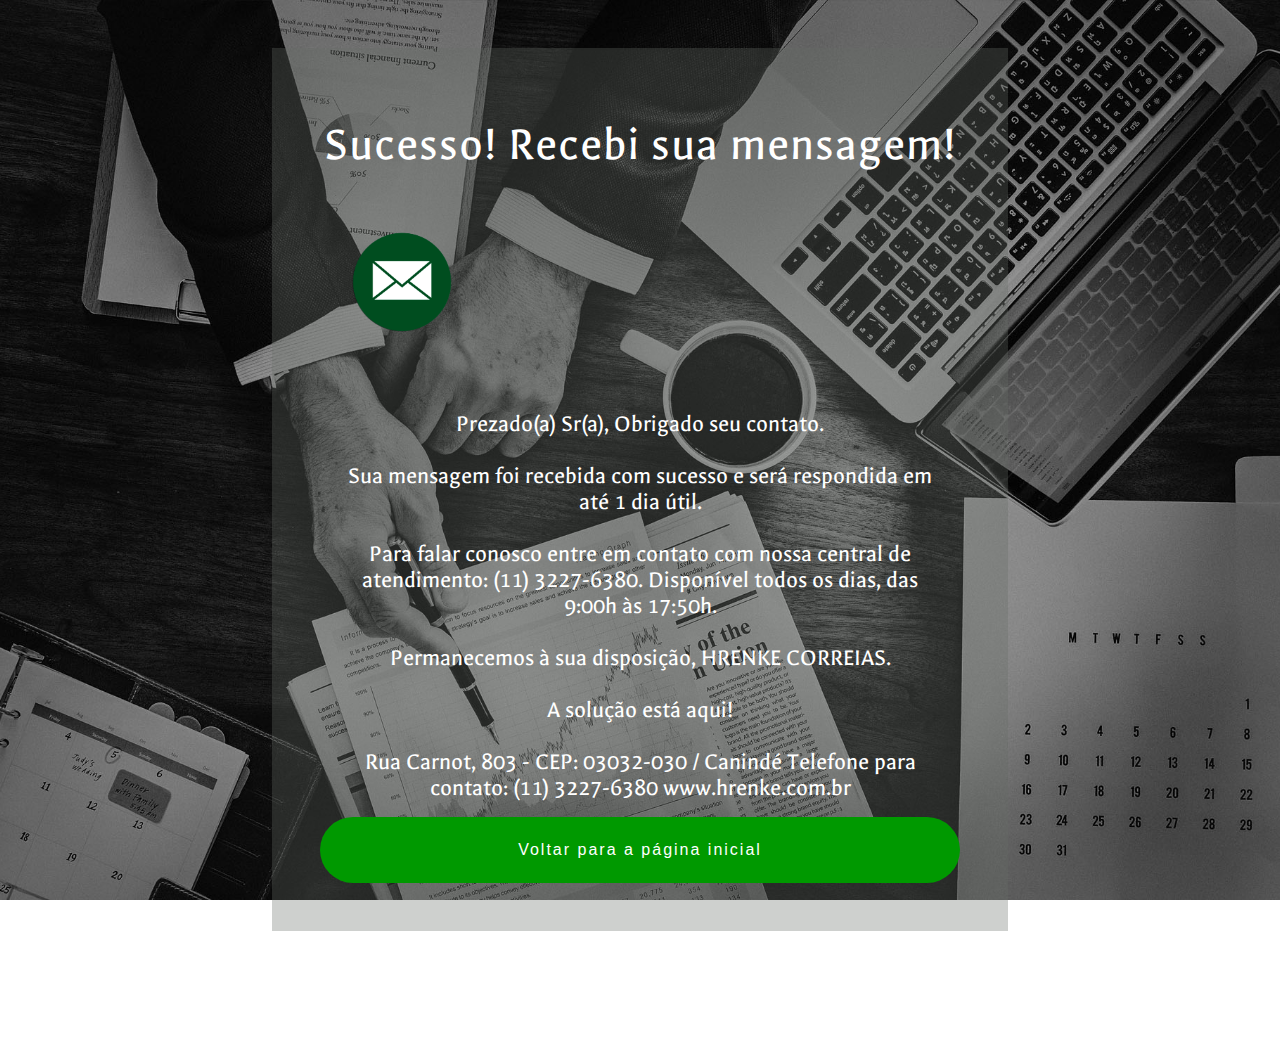
==== mail-success.html @ 7ffc7a51 "start" ====
<!doctype html>
<html>

<head>
    <title>Consultoria em Tecnologia da Informação</title>
    <link href="images/shortcut.ico" rel="shortcut icon">
    <meta name="viewport" content="width=device-width, initial-scale=1">
    <meta http-equiv="Content-Type" content="text/html; charset=utf-8" />
    <link href="http://fonts.googleapis.com/css?family=Galdeano" rel="stylesheet">
    <link href="css/font-awesome.css" rel="stylesheet" type="text/css" media="all" />
    <link href="css/style-mail.css" rel='stylesheet' type='text/css' media="all" />
</head>

<body>

    <div class="content-w3ls agileits agileinfo wthree w3-agileits">
        <h2 class="agileits-w3layouts agile w3-agile">Sucesso! Recebi sua mensagem!</h2>
        <img src="images/mail.png" alt="" />
        <p class="agileits-w3layouts agile w3-agile">Prezado(a) Sr(a), Obrigado seu contato.<br><br>Sua mensagem foi recebida com sucesso e será respondida em até 1 dia útil.<br><br>Para falar conosco entre em contato com nossa central de atendimento: (11) 3227-6380. Disponível todos os dias, das
            9:00h às 17:50h.<br><br>Permanecemos à sua disposição, HRENKE CORREIAS.<br><br>A solução está aqui!<br><br>Rua Carnot, 803 - CEP: 03032-030 / Canindé Telefone para contato: (11) 3227-6380 www.hrenke.com.br
        </p>
        <!-- <p class="agileits-w3layouts agile w3-agile">Se preferir, ligue para (11) 9 5987-5409</p> -->
        <div class="clear"></div>
        <div class="row">
            <div class="col-md-2">
            </div>
            <div class="col-md-8">

                <div class="subscribe-w3ls">
                    <div class="form-group1 w3layouts w3 w3l w3ls">
                        <input type="button" id="email" value="Voltar para a página inicial">
                    </div>
                    <!-- <div class="form-group2 agileits agileinfo wthree w3-agileits">
                            <a href="http://hrenke.com.br"><button class="btn btn-outline btn-lg"><i class="fa fa-paper-plane" aria-hidden="true"></i></button></a>
                        </div> -->
                </div>
            </div>

            <div class="clear"></div>
        </div>

    </div>
    <div class="agileits-w3layouts-copyright">
        <p class="w3ls-copyright">Copyrights © 2018 &nbsp;BK Solutions</p>
    </div>
</body>

</html>
---- css/style-mail.css ----
/*--A Design by W3layouts 
Author: W3layout
Author URL: http://w3layouts.com
License: Creative Commons Attribution 3.0 Unported
License URL: http://creativecommons.org/licenses/by/3.0/
--*/


/*--- reset code ---*/

html,
body,
div,
span,
applet,
object,
iframe,
h1,
h2,
h3,
h4,
h5,
h6,
p,
blockquote,
pre,
a,
abbr,
acronym,
address,
big,
cite,
code,
del,
dfn,
em,
img,
ins,
kbd,
q,
s,
samp,
small,
strike,
strong,
sub,
sup,
tt,
var,
b,
u,
i,
dl,
dt,
dd,
ol,
nav ul,
nav li,
fieldset,
form,
label,
legend,
table,
caption,
tbody,
tfoot,
thead,
tr,
th,
td,
article,
aside,
canvas,
details,
embed,
figure,
figcaption,
footer,
header,
hgroup,
menu,
nav,
output,
ruby,
section,
summary,
time,
mark,
audio,
video {
    margin: 0;
    padding: 0;
    border: 0;
    font-size: 100%;
    font: inherit;
    vertical-align: baseline;
}

article,
aside,
details,
figcaption,
figure,
footer,
header,
hgroup,
menu,
nav,
section {
    display: block;
}

ol,
ul {
    list-style: none;
    margin: 0px;
    padding: 0px;
}


/*-- w3ls --*/

blockquote,
q {
    quotes: none;
}

blockquote:before,
blockquote:after,
q:before,
q:after {
    content: '';
    content: none;
}

table {
    border-collapse: collapse;
    border-spacing: 0;
}


/*-- agileits --*/


/* start editing from here */

a {
    text-decoration: none;
}

.txt-rt {
    text-align: right;
}


/* text align right */

.txt-lt {
    text-align: left;
}


/* text align left */

.txt-center {
    text-align: center;
}


/* text align center */


/*-- w3l --*/

.float-rt {
    float: right;
}


/* float right */

.float-lt {
    float: left;
}


/* float left */

.clear {
    clear: both;
}


/* clear float */


/*-- agileits --*/

.pos-relative {
    position: relative;
}


/* Position Relative */

.pos-absolute {
    position: absolute;
}


/* Position Absolute */

.vertical-base {
    vertical-align: baseline;
}


/* vertical align baseline */

.vertical-top {
    vertical-align: top;
}


/* vertical align top */

nav.vertical ul li {
    display: block;
}


/* vertical menu */

nav.horizontal ul li {
    display: inline-block;
}


/* horizontal menu */

img {
    max-width: 100%;
}


/*-- agileinfo --*/


/*--- end reset code ---*/

body {
    background: url(../images/banner-mail.jpg) no-repeat center;
    background-attachment: fixed;
    background-size: cover;
    font-family: 'Galdeano', sans-serif;
}

h1.header-agileits {
    text-align: center;
    font-size: 3em;
    font-weight: normal;
    padding-top: 1.5em;
    text-transform: uppercase;
    color: #fff;
    letter-spacing: 2px;
}

.content-w3ls {
    background-color: rgba(104, 109, 103, 0.32);
    width: 50%;
    margin: 3em auto;
    padding: 3em;
    text-align: center;
}


/*-- agileinfo --*/

.content-w3ls img {
    width: 25%;
    height: auto;
    float: left;
}

.content-w3ls h2 {
    font-size: 3em;
    font-weight: normal;
    color: #fff;
    letter-spacing: 1px;
    padding: 0.5em 0;
}

.content-w3ls p {
    font-size: 1.5em;
    color: #fff;
    float: left;
    padding: 4em 2em 0;
}

.subscribe-w3ls {
    width: 100%;
    margin: 0 auto;
}

.form-group1 {
    width: 100%;
    float: left;
}


/*-- wthree --*/

.form-group2 {
    width: 30%;
    float: left;
}

.subscribe-w3ls {
    width: 100%;
    margin: 1em 0;
}

input#email {
    width: 100%;
    text-align: center;
    border: none;
    color: #fff;
    padding: 1.5em 0;
    font-size: 1em;
    border-radius: 42px;
    font-weight: 300;
    letter-spacing: 2px;
    background-color: #009900;
}


/*-- w3ls --*/

button.btn.btn-outline.btn-lg {
    width: 100%;
    text-align: center;
    padding: 1em 0;
    border: none;
    cursor: pointer;
    border-radius: 42px;
}

button.btn.btn-outline.btn-lg:hover {
    background-color: #fff;
}

button.btn.btn-outline.btn-lg i.fa {
    font-size: 3em;
    color: #009900;
    text-align: center;
}


/*-- wthree --*/

input::-webkit-input-placeholder {
    color: #fff !important;
}

input:-moz-placeholder {
    /* Firefox 18- */
    color: #fff !important;
}

input::-moz-placeholder {
    /* Firefox 19+ */
    color: #fff !important;
}

input:-ms-input-placeholder {
    color: #fff !important;
}

p.copyright {
    font-size: 17px;
    font-weight: normal;
    text-align: center;
    color: #fff;
    line-height: 30px;
    padding-bottom: 50px;
}


/*-- w3-agileits --*/

.agileits-w3layouts-copyright {
    padding: 1em 0 2em;
    text-align: center;
}

p.w3ls-copyright,
p.w3ls-copyright a {
    color: #fff;
    letter-spacing: 0.5px;
    font-size: 1em;
}


/* -- Responsive code -- */

@media screen and (max-width: 1366px) {
    .content-w3ls p {
        padding: 3em 1em 0;
    }
}

@media screen and (max-width: 1280px) {}

@media screen and (max-width: 1080px) {
    .content-w3ls {
        width: 60%;
    }
}

@media screen and (max-width: 1050px) {
    .content-w3ls img {
        width: 23%;
    }
}

@media screen and (max-width: 1024px) {
    .content-w3ls {
        width: 65%;
    }
}

@media screen and (max-width: 900px) {
    .content-w3ls {
        width: 74%;
    }
    input#email {
        padding: 1.2em 0;
    }
    button.btn.btn-outline.btn-lg {
        padding: 0.9em 0;
    }
    button.btn.btn-outline.btn-lg i.fa {
        font-size: 2.5em;
    }
}

@media screen and (max-width: 800px) {
    .content-w3ls img {
        float: none;
    }
    .content-w3ls p {
        padding: 1em 0em;
        float: none;
    }
}

@media screen and (max-width: 768px) {
    h1.header-agileits {
        font-size: 2.5em;
    }
    .content-w3ls h2 {
        font-size: 2.5em;
    }
}

@media screen and (max-width: 640px) {
    input#email {
        padding: 1em 0;
    }
    button.btn.btn-outline.btn-lg {
        padding: 0.6em 0;
    }
}

@media screen and (max-width: 600px) {}

@media screen and (max-width: 568px) {
    .content-w3ls p {
        font-size: 1.3em;
    }
    input#email {
        font-size: 0.9em;
    }
    button.btn.btn-outline.btn-lg i.fa {
        font-size: 2.1em;
    }
}

@media screen and (max-width: 480px) {
    h1.header-agileits,
    .content-w3ls h2 {
        font-size: 2.3em;
    }
    .content-w3ls p {
        font-size: 1.2em;
    }
    p.w3ls-copyright {
        padding: 0 1em;
        line-height: 1.5;
    }
}

@media screen and (max-width: 414px) {
    h1.header-agileits,
    .content-w3ls h2 {
        font-size: 2.1em;
    }
    .content-w3ls p {
        font-size: 1em;
    }
    .form-group1 {
        width: 100%;
    }
    .form-group2 {
        width: 40%;
        float: none;
        margin: 0 auto;
    }
    .content-w3ls {
        width: 68%;
    }
    .content-w3ls p {
        font-size: 1em;
        line-height: 1.5;
    }
}

@media screen and (max-width: 384px) {
    h1.header-agileits,
    .content-w3ls h2 {
        font-size: 1.9em;
    }
    .content-w3ls {
        width: 80%;
        padding: 2em;
    }
    .agileits-w3layouts-copyright {
        padding: 0em 0 2em;
    }
    h1.header-agileits,
    .content-w3ls h2 {
        font-size: 1.8em;
    }
}

@media screen and (max-width: 320px) {
    .content-w3ls {
        padding: 1em;
    }
    h1.header-agileits,
    .content-w3ls h2 {
        font-size: 1.5em;
    }
}


/* -- //Responsive code -- */
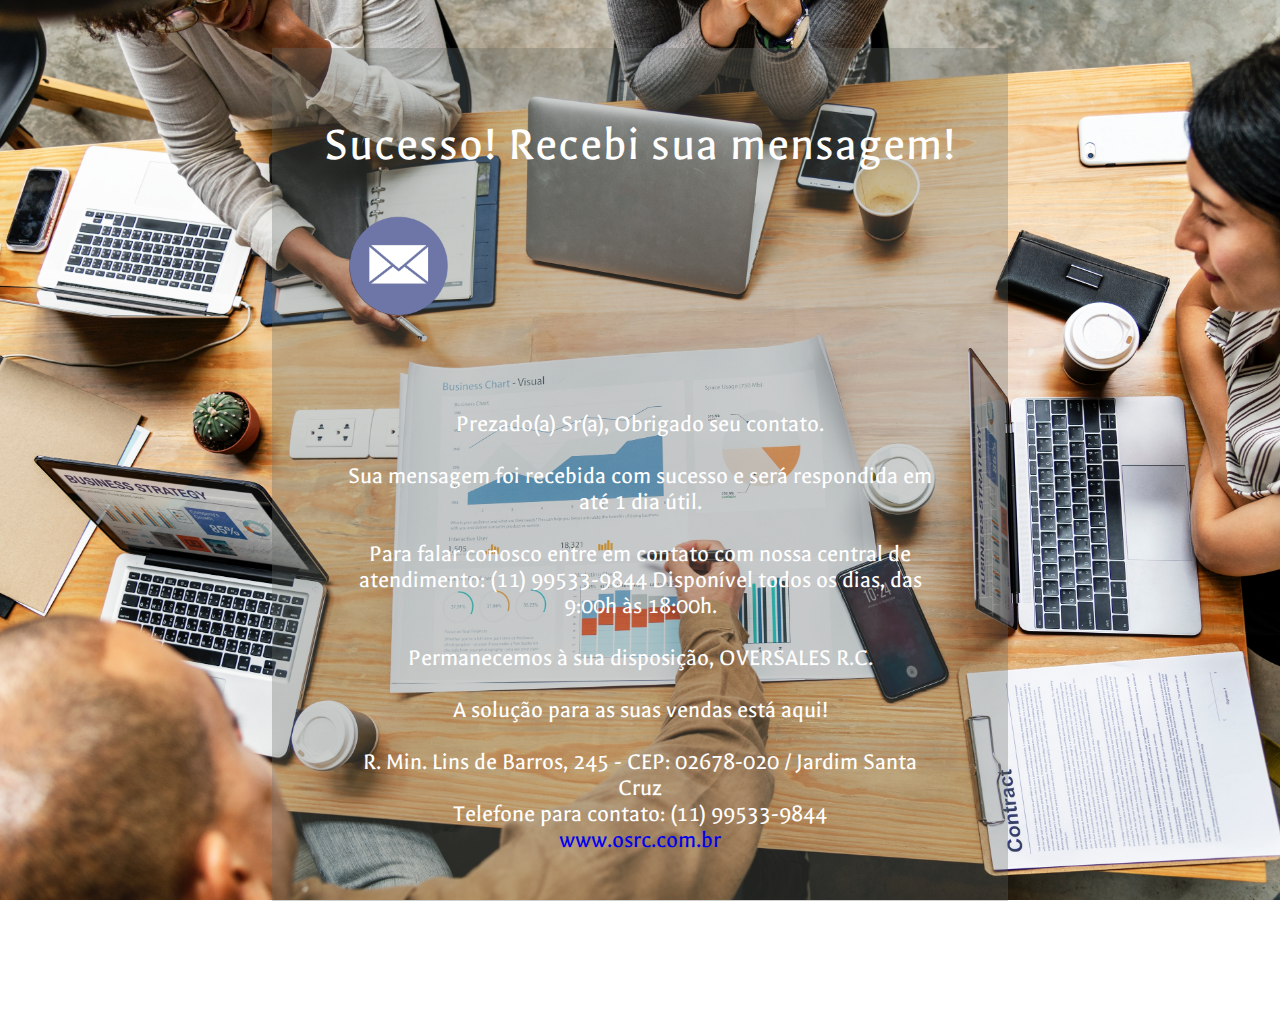
==== commit 4c2e7eee: "Done to go live" ====
--- a/mail-success.html
+++ b/mail-success.html
@@ -2,8 +2,8 @@
 <html>
 
 <head>
-    <title>Consultoria em Tecnologia da Informação</title>
-    <link href="images/shortcut.ico" rel="shortcut icon">
+    <title>OverSales Representação Comercial</title>
+    <link href="images/shortcut.png" rel="shortcut icon">
     <meta name="viewport" content="width=device-width, initial-scale=1">
     <meta http-equiv="Content-Type" content="text/html; charset=utf-8" />
     <link href="http://fonts.googleapis.com/css?family=Galdeano" rel="stylesheet">
@@ -15,29 +15,32 @@
 
     <div class="content-w3ls agileits agileinfo wthree w3-agileits">
         <h2 class="agileits-w3layouts agile w3-agile">Sucesso! Recebi sua mensagem!</h2>
-        <img src="images/mail.png" alt="" />
-        <p class="agileits-w3layouts agile w3-agile">Prezado(a) Sr(a), Obrigado seu contato.<br><br>Sua mensagem foi recebida com sucesso e será respondida em até 1 dia útil.<br><br>Para falar conosco entre em contato com nossa central de atendimento: (11) 3227-6380. Disponível todos os dias, das
-            9:00h às 17:50h.<br><br>Permanecemos à sua disposição, HRENKE CORREIAS.<br><br>A solução está aqui!<br><br>Rua Carnot, 803 - CEP: 03032-030 / Canindé Telefone para contato: (11) 3227-6380 www.hrenke.com.br
-        </p>
-        <!-- <p class="agileits-w3layouts agile w3-agile">Se preferir, ligue para (11) 9 5987-5409</p> -->
+        <div class="row">
+            <div class="col-sm-3">
+            </div>
+            <div class="col-sm-6">
+                <img src="images/mail.png" alt="" />
+            </div>
+        </div>
+        
+        <div class="row">
+            <p class="agileits-w3layouts agile w3-agile">Prezado(a) Sr(a), Obrigado seu contato.<br><br>Sua mensagem foi recebida com sucesso e será respondida em até 1 dia útil.<br><br>Para falar conosco entre em contato com nossa central de atendimento: (11) 99533-9844 Disponível todos os dias, das
+                9:00h às 18:00h.<br><br>Permanecemos à sua disposição, OVERSALES R.C.<br><br>A solução para as suas vendas está aqui!<br><br>R. Min. Lins de Barros, 245 - CEP: 02678-020 / Jardim Santa Cruz<br>Telefone para contato: (11) 99533-9844<br><a href="www.osrc.com.br">www.osrc.com.br</a>
+            </p>
+        </div>
         <div class="clear"></div>
-        <div class="row">
+        <!-- <div class="row">
             <div class="col-md-2">
             </div>
             <div class="col-md-8">
-
                 <div class="subscribe-w3ls">
                     <div class="form-group1 w3layouts w3 w3l w3ls">
-                        <input type="button" id="email" value="Voltar para a página inicial">
+                        <input type="button" id="email" value="Voltar para a página inicial"> 
                     </div>
-                    <!-- <div class="form-group2 agileits agileinfo wthree w3-agileits">
-                            <a href="http://hrenke.com.br"><button class="btn btn-outline btn-lg"><i class="fa fa-paper-plane" aria-hidden="true"></i></button></a>
-                        </div> -->
                 </div>
             </div>
-
             <div class="clear"></div>
-        </div>
+        </div> -->
 
     </div>
     <div class="agileits-w3layouts-copyright">
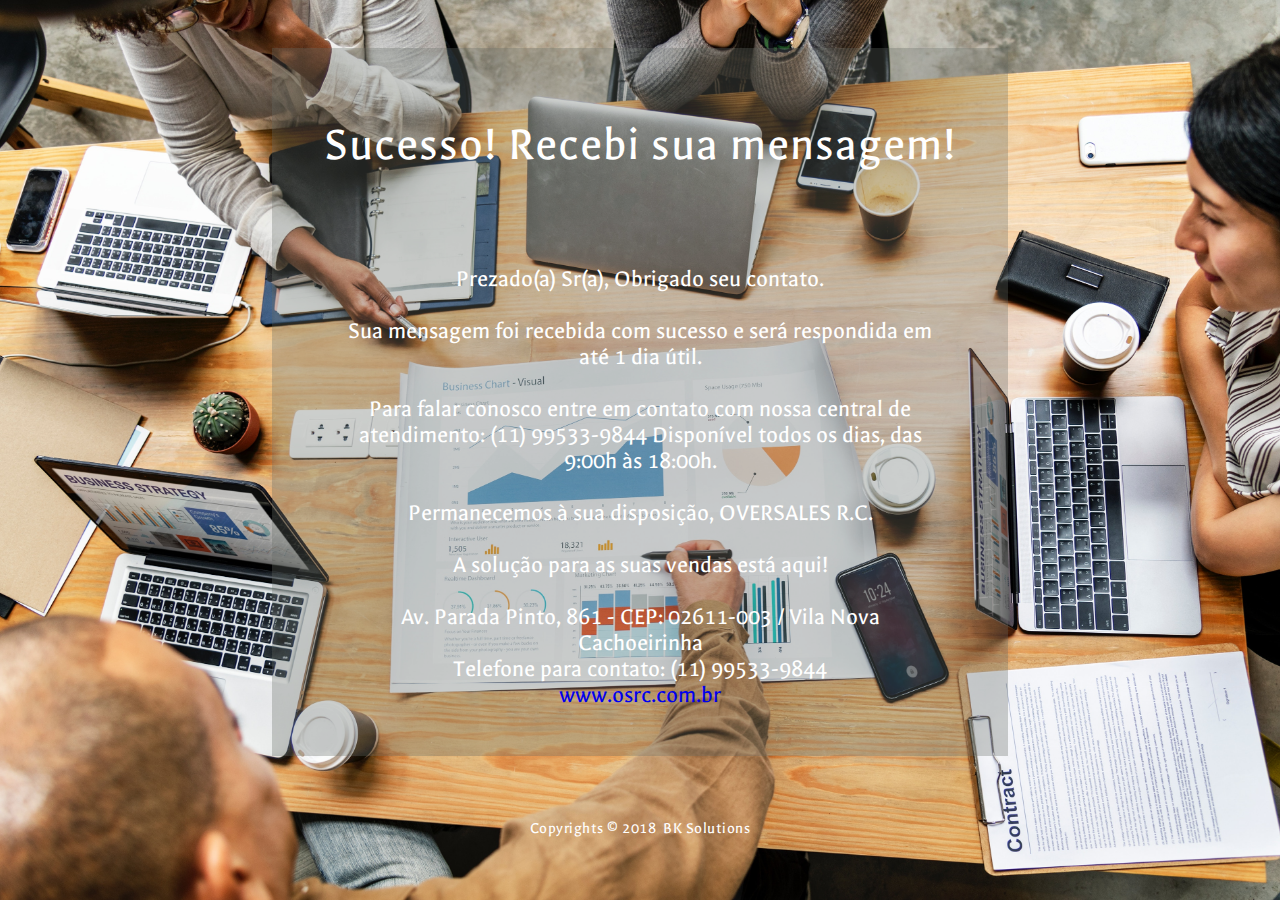
==== commit 2910f6b3: "details" ====
--- a/mail-success.html
+++ b/mail-success.html
@@ -8,13 +8,16 @@
     <meta http-equiv="Content-Type" content="text/html; charset=utf-8" />
     <link href="http://fonts.googleapis.com/css?family=Galdeano" rel="stylesheet">
     <link href="css/font-awesome.css" rel="stylesheet" type="text/css" media="all" />
-    <link href="css/style-mail.css" rel='stylesheet' type='text/css' media="all" />
+    <link href="css/style-mail.css" rel="stylesheet" type="text/css" media="all" />
 </head>
 
 <body>
 
     <div class="content-w3ls agileits agileinfo wthree w3-agileits">
-        <h2 class="agileits-w3layouts agile w3-agile">Sucesso! Recebi sua mensagem!</h2>
+        <div class="row">
+            <h2 class="agileits-w3layouts agile w3-agile">Sucesso! Recebi sua mensagem!</h2>
+        </div>
+        
         <div class="row">
             <div class="col-sm-3">
             </div>
@@ -25,7 +28,7 @@
         
         <div class="row">
             <p class="agileits-w3layouts agile w3-agile">Prezado(a) Sr(a), Obrigado seu contato.<br><br>Sua mensagem foi recebida com sucesso e será respondida em até 1 dia útil.<br><br>Para falar conosco entre em contato com nossa central de atendimento: (11) 99533-9844 Disponível todos os dias, das
-                9:00h às 18:00h.<br><br>Permanecemos à sua disposição, OVERSALES R.C.<br><br>A solução para as suas vendas está aqui!<br><br>R. Min. Lins de Barros, 245 - CEP: 02678-020 / Jardim Santa Cruz<br>Telefone para contato: (11) 99533-9844<br><a href="www.osrc.com.br">www.osrc.com.br</a>
+                9:00h às 18:00h.<br><br>Permanecemos à sua disposição, OVERSALES R.C.<br><br>A solução para as suas vendas está aqui!<br><br>Av. Parada Pinto, 861 - CEP: 02611-003 /  Vila Nova Cachoeirinha<br>Telefone para contato: (11) 99533-9844<br><a href="www.osrc.com.br">www.osrc.com.br</a>
             </p>
         </div>
         <div class="clear"></div>
